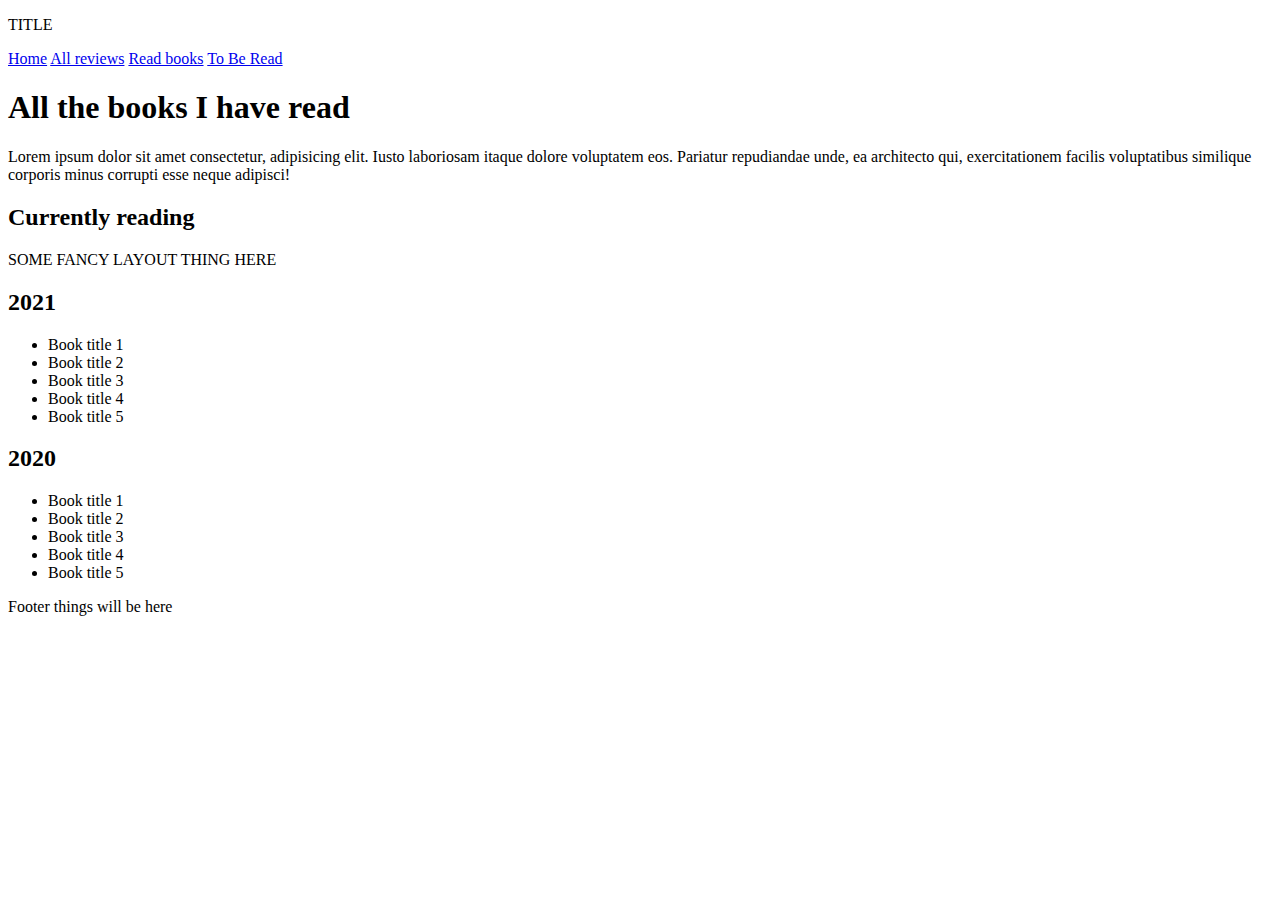
==== read-books.html @ a592f249 "Start adding content" ====
<!DOCTYPE html>
<html lang="en">

<head>
    <meta charset="UTF-8">
    <meta http-equiv="X-UA-Compatible" content="IE=edge">
    <meta name="viewport" content="width=device-width, initial-scale=1.0">
    <link rel="stylesheet" href="style.css" />
    <title>Book thing</title>
</head>

<body>
    <header>
        <p>TITLE</p>
        <nav>
            <a href="index.html">Home</a>
            <a href="reviews.html">All reviews</a>
            <a href="read-books.html">Read books</a>
            <a href="tbr.html">To Be Read</a>
        </nav>
    </header>
    <main>
        <h1>All the books I have read</h1>
        <p>Lorem ipsum dolor sit amet consectetur, adipisicing elit. Iusto laboriosam itaque dolore voluptatem eos.
            Pariatur repudiandae unde, ea architecto qui, exercitationem facilis voluptatibus similique corporis minus
            corrupti esse neque adipisci!</p>

        <article>
            <h2>Currently reading</h2>
            <p>SOME FANCY LAYOUT THING HERE</p>
        </article>

        <section>
            <article>
                <h2>2021</h2>
                <div>
                    <ul>
                        <li>Book title 1</li>
                        <li>Book title 2</li>
                        <li>Book title 3</li>
                        <li>Book title 4</li>
                        <li>Book title 5</li>
                    </ul>
                </div>
            </article>
            <article>
                <h2>2020</h2>
                <div>
                    <ul>
                        <li>Book title 1</li>
                        <li>Book title 2</li>
                        <li>Book title 3</li>
                        <li>Book title 4</li>
                        <li>Book title 5</li>
                    </ul>
                </div>
            </article>
        </section>

    </main>
    <footer>
        <p>Footer things will be here</p>
    </footer>
</body>

</html>
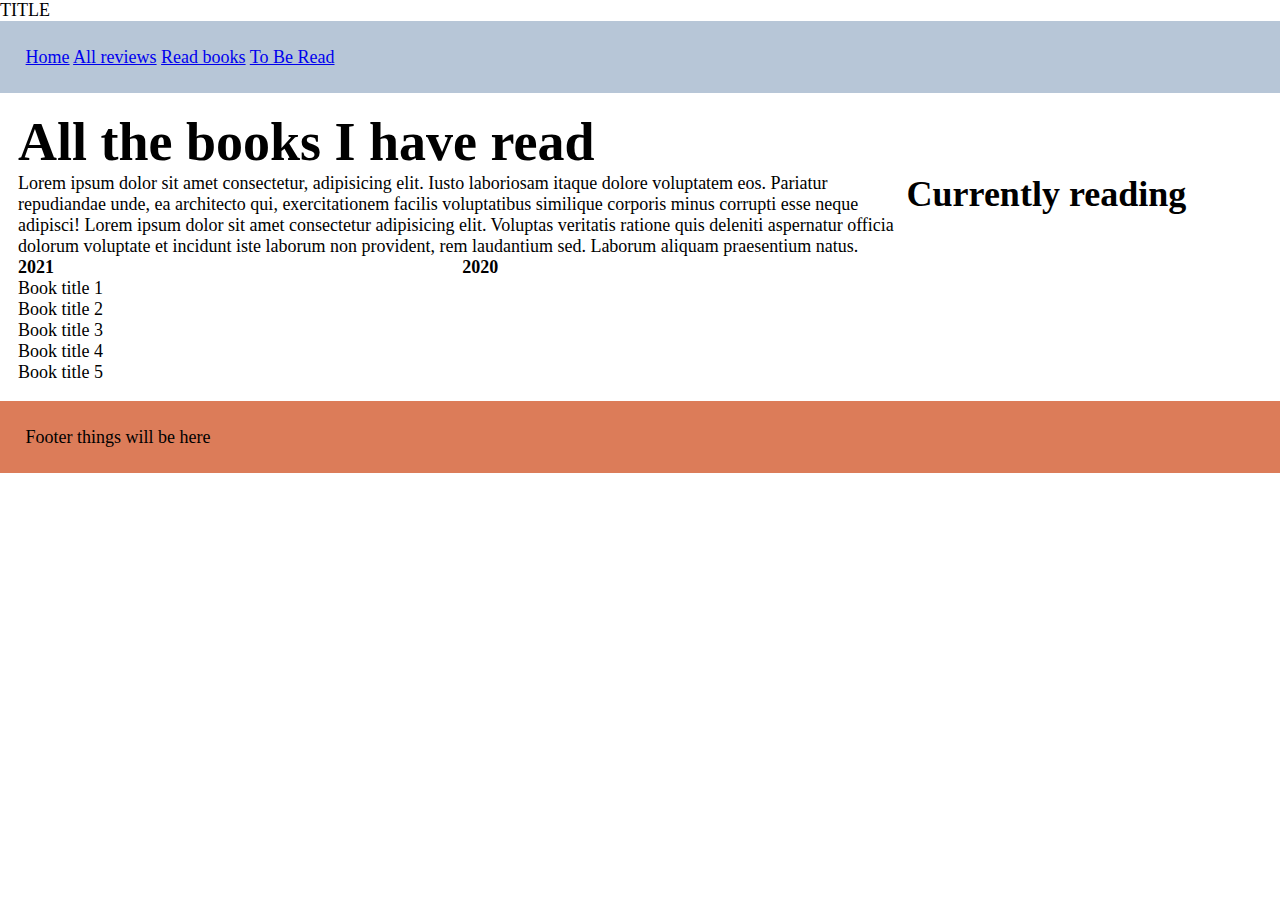
==== commit bd651a3e: "start styling layout, text and add js functionality to show/hide info" ====
--- a/read-books.html
+++ b/read-books.html
@@ -6,6 +6,7 @@
     <meta http-equiv="X-UA-Compatible" content="IE=edge">
     <meta name="viewport" content="width=device-width, initial-scale=1.0">
     <link rel="stylesheet" href="style.css" />
+    <script defer src="main.js"></script>
     <title>Book thing</title>
 </head>
 
@@ -19,21 +20,23 @@
             <a href="tbr.html">To Be Read</a>
         </nav>
     </header>
-    <main>
-        <h1>All the books I have read</h1>
+    <main class="grid main">
+        <h1 class="bigger title">All the books I have read</h1>
         <p>Lorem ipsum dolor sit amet consectetur, adipisicing elit. Iusto laboriosam itaque dolore voluptatem eos.
             Pariatur repudiandae unde, ea architecto qui, exercitationem facilis voluptatibus similique corporis minus
-            corrupti esse neque adipisci!</p>
+            corrupti esse neque adipisci! Lorem ipsum dolor sit amet consectetur adipisicing elit. Voluptas veritatis
+            ratione quis deleniti aspernatur officia dolorum voluptate et incidunt iste laborum non provident, rem
+            laudantium sed. Laborum aliquam praesentium natus.</p>
 
-        <article>
-            <h2>Currently reading</h2>
-            <p>SOME FANCY LAYOUT THING HERE</p>
+        <article class="currently-reading">
+            <h2 class="big">Currently reading</h2>
+            <img src="https://picsum.photos/200/300" alt="">
         </article>
 
-        <section>
+        <section class="grid section">
             <article>
-                <h2>2021</h2>
-                <div>
+                <h2 id="btn-2021">2021</h2>
+                <div id="read-books-2021">
                     <ul>
                         <li>Book title 1</li>
                         <li>Book title 2</li>
@@ -44,8 +47,8 @@
                 </div>
             </article>
             <article>
-                <h2>2020</h2>
-                <div>
+                <h2 id="btn-2020">2020</h2>
+                <div class="hide" id="read-books-2020">
                     <ul>
                         <li>Book title 1</li>
                         <li>Book title 2</li>
@@ -56,7 +59,6 @@
                 </div>
             </article>
         </section>
-
     </main>
     <footer>
         <p>Footer things will be here</p>
--- a/style.css
+++ b/style.css
@@ -0,0 +1,70 @@
+* {
+  margin: 0;
+  padding: 0;
+  box-sizing: border-box;
+  font-size: 18px;
+}
+
+:root {
+  --blue: #b7c6d7;
+  --orange: #dc7c59;
+  --almost-white: #fcfaf8;
+}
+
+nav {
+  background-color: var(--blue);
+  padding: 2vw;
+}
+
+main {
+  margin: 1rem;
+}
+
+footer {
+  background-color: var(--orange);
+  padding: 2vw;
+}
+
+ul {
+  list-style: none;
+}
+
+.hide {
+  display: none;
+}
+
+.flex {
+  display: flex;
+}
+
+.space-around {
+  justify-content: space-around;
+}
+
+.big {
+  font-size: 2rem;
+}
+
+.bigger {
+  font-size: 3rem;
+}
+
+.grid {
+  display: grid;
+}
+
+.main {
+  grid-template: auto / 2.5fr 1fr;
+}
+
+.section {
+  grid-template: auto / 1fr 1fr;
+}
+
+.title {
+  grid-column: 1 / 3;
+}
+
+.currently-reading {
+  grid-area: 2 / 2 / 4 / 3;
+}
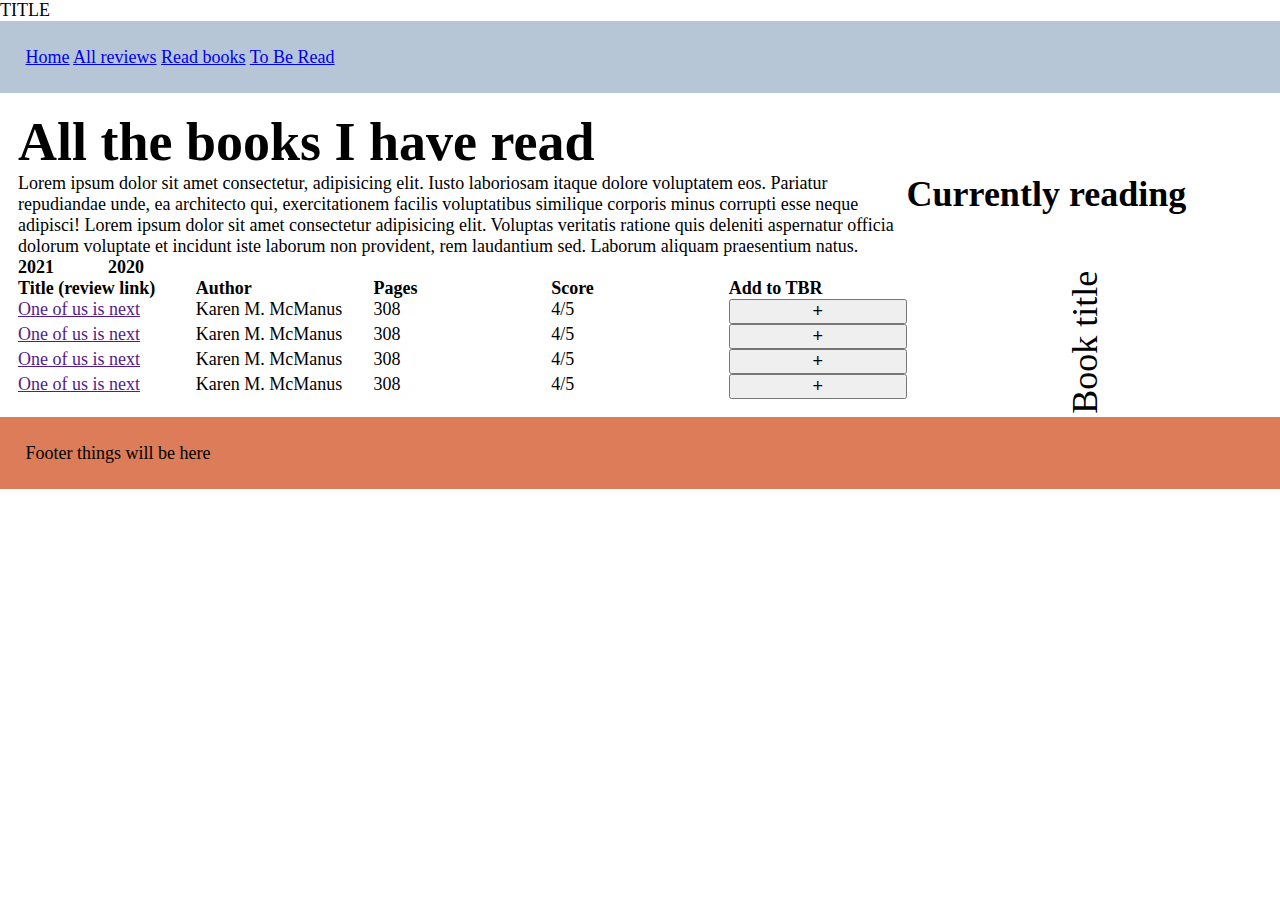
==== commit b0795723: "Add and improve content and layout" ====
--- a/read-books.html
+++ b/read-books.html
@@ -30,34 +30,61 @@
 
         <article class="currently-reading">
             <h2 class="big">Currently reading</h2>
+            <p class="big rotate">Book title</p>
             <img src="https://picsum.photos/200/300" alt="">
         </article>
 
         <section class="grid section">
-            <article>
-                <h2 id="btn-2021">2021</h2>
-                <div id="read-books-2021">
-                    <ul>
-                        <li>Book title 1</li>
-                        <li>Book title 2</li>
-                        <li>Book title 3</li>
-                        <li>Book title 4</li>
-                        <li>Book title 5</li>
-                    </ul>
-                </div>
-            </article>
-            <article>
-                <h2 id="btn-2020">2020</h2>
-                <div class="hide" id="read-books-2020">
-                    <ul>
-                        <li>Book title 1</li>
-                        <li>Book title 2</li>
-                        <li>Book title 3</li>
-                        <li>Book title 4</li>
-                        <li>Book title 5</li>
-                    </ul>
-                </div>
-            </article>
+            <h2 id="btn-2021">2021</h2>
+            <div id="read-books-2021">
+                <ul>
+                    <li class="grid book-list">
+                        <p class="bold">Title (review link)</p>
+                        <p class="bold">Author</p>
+                        <p class="bold">Pages</p>
+                        <p class="bold">Score</p>
+                        <p class="bold">Add to TBR</p>
+                    </li>
+                    <li class="grid book-list">
+                        <a href="">One of us is next</a>
+                        <p>Karen M. McManus</p>
+                        <p>308</p>
+                        <p>4/5</p>
+                        <button>+</button>
+                    </li>
+                    <li class="grid book-list">
+                        <a href="">One of us is next</a>
+                        <p>Karen M. McManus</p>
+                        <p>308</p>
+                        <p>4/5</p>
+                        <button>+</button>
+                    </li>
+                    <li class="grid book-list">
+                        <a href="">One of us is next</a>
+                        <p>Karen M. McManus</p>
+                        <p>308</p>
+                        <p>4/5</p>
+                        <button>+</button>
+                    </li>
+                    <li class="grid book-list">
+                        <a href="">One of us is next</a>
+                        <p>Karen M. McManus</p>
+                        <p>308</p>
+                        <p>4/5</p>
+                        <button>+</button>
+                    </li>
+                </ul>
+            </div>
+            <h2 id="btn-2020">2020</h2>
+            <div class="hide" id="read-books-2020">
+                <ul>
+                    <li>Book title 1</li>
+                    <li>Book title 2</li>
+                    <li>Book title 3</li>
+                    <li>Book title 4</li>
+                    <li>Book title 5</li>
+                </ul>
+            </div>
         </section>
     </main>
     <footer>
--- a/style.css
+++ b/style.css
@@ -37,6 +37,10 @@
   display: flex;
 }
 
+.row {
+  flex-direction: row;
+}
+
 .space-around {
   justify-content: space-around;
 }
@@ -49,6 +53,10 @@
   font-size: 3rem;
 }
 
+.bold {
+  font-weight: bold;
+}
+
 .grid {
   display: grid;
 }
@@ -58,7 +66,11 @@
 }
 
 .section {
-  grid-template: auto / 1fr 1fr;
+  grid-template: auto / 5rem 1fr;
+}
+
+.book-list{
+  grid-template-columns: repeat(5, 1fr);
 }
 
 .title {
@@ -68,3 +80,17 @@
 .currently-reading {
   grid-area: 2 / 2 / 4 / 3;
 }
+
+.rotate {
+  transform: rotate(-90deg);
+}
+
+#btn-2022 {
+  grid-area: 1 / 2 / 3 / 2;
+}
+
+#read-books-2020,
+#read-books-2021 {
+  grid-area: 2 / 1 / 3 / 3;
+}
+
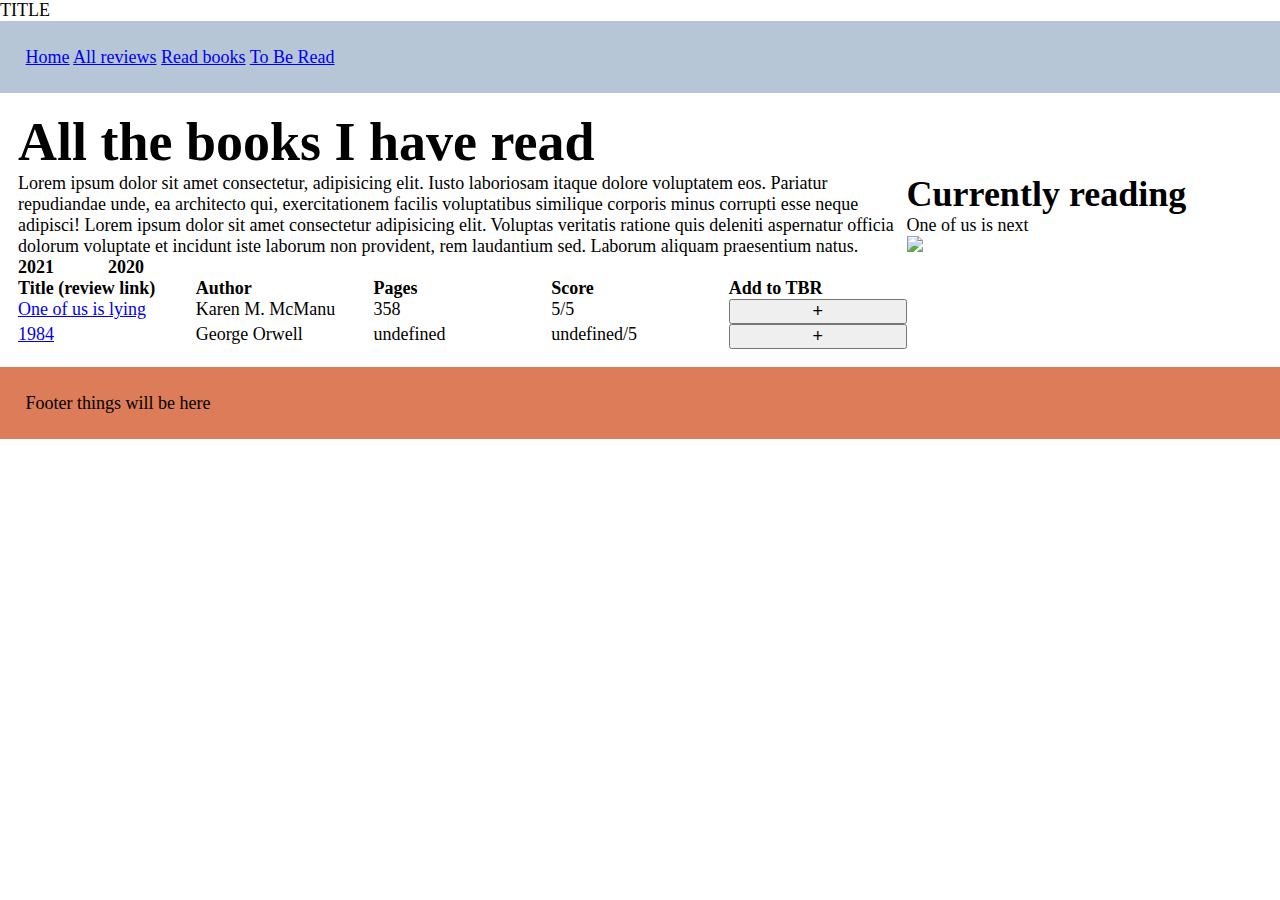
==== commit 05e13294: "Change read-books to use json and fetch instead" ====
--- a/read-books.html
+++ b/read-books.html
@@ -6,7 +6,7 @@
     <meta http-equiv="X-UA-Compatible" content="IE=edge">
     <meta name="viewport" content="width=device-width, initial-scale=1.0">
     <link rel="stylesheet" href="style.css" />
-    <script defer src="main.js"></script>
+    <script defer src="js/app-read-books.js"></script>
     <title>Book thing</title>
 </head>
 
@@ -30,61 +30,35 @@
 
         <article class="currently-reading">
             <h2 class="big">Currently reading</h2>
-            <p class="big rotate">Book title</p>
-            <img src="https://picsum.photos/200/300" alt="">
+            <div id="current-read-root"></div>
         </article>
-
-        <section class="grid section">
-            <h2 id="btn-2021">2021</h2>
-            <div id="read-books-2021">
-                <ul>
-                    <li class="grid book-list">
-                        <p class="bold">Title (review link)</p>
-                        <p class="bold">Author</p>
-                        <p class="bold">Pages</p>
-                        <p class="bold">Score</p>
-                        <p class="bold">Add to TBR</p>
-                    </li>
-                    <li class="grid book-list">
-                        <a href="">One of us is next</a>
-                        <p>Karen M. McManus</p>
-                        <p>308</p>
-                        <p>4/5</p>
-                        <button>+</button>
-                    </li>
-                    <li class="grid book-list">
-                        <a href="">One of us is next</a>
-                        <p>Karen M. McManus</p>
-                        <p>308</p>
-                        <p>4/5</p>
-                        <button>+</button>
-                    </li>
-                    <li class="grid book-list">
-                        <a href="">One of us is next</a>
-                        <p>Karen M. McManus</p>
-                        <p>308</p>
-                        <p>4/5</p>
-                        <button>+</button>
-                    </li>
-                    <li class="grid book-list">
-                        <a href="">One of us is next</a>
-                        <p>Karen M. McManus</p>
-                        <p>308</p>
-                        <p>4/5</p>
-                        <button>+</button>
-                    </li>
-                </ul>
-            </div>
-            <h2 id="btn-2020">2020</h2>
-            <div class="hide" id="read-books-2020">
-                <ul>
-                    <li>Book title 1</li>
-                    <li>Book title 2</li>
-                    <li>Book title 3</li>
-                    <li>Book title 4</li>
-                    <li>Book title 5</li>
-                </ul>
-            </div>
+        <section>
+            <section class="grid section">
+                <h2 id="btn-2021">2021</h2>
+                <div id="read-books-2021">
+                    <ul id="app-2021-root">
+                        <li class="grid book-list">
+                            <p class="bold">Title (review link)</p>
+                            <p class="bold">Author</p>
+                            <p class="bold">Pages</p>
+                            <p class="bold">Score</p>
+                            <p class="bold">Add to TBR</p>
+                        </li>
+                    </ul>
+                </div>
+                <h2 id="btn-2020">2020</h2>
+                <div class="hide" id="read-books-2020">
+                    <ul id="app-2020-root">
+                        <li class="grid book-list">
+                            <p class="bold">Title (review link)</p>
+                            <p class="bold">Author</p>
+                            <p class="bold">Pages</p>
+                            <p class="bold">Score</p>
+                            <p class="bold">Add to TBR</p>
+                        </li>
+                    </ul>
+                </div>
+            </section>
         </section>
     </main>
     <footer>
--- a/style.css
+++ b/style.css
@@ -69,8 +69,42 @@
   grid-template: auto / 5rem 1fr;
 }
 
-.book-list{
+.book-list {
   grid-template-columns: repeat(5, 1fr);
+}
+
+.reviews-main {
+  grid-template-columns: repeat(3, 1fr);
+}
+
+.book-tile {
+  grid-template: 1rem 1rem 3rem / auto 1fr 1fr;
+  padding-bottom: 1rem;
+}
+
+.span-3 {
+  grid-column: span 3;
+}
+
+.book-tile-title {
+  grid-area: 1 / 2 / 2 / 4;
+}
+
+.book-tile-author {
+  grid-area: 2 / 2 / 3 / 4;
+}
+
+.book-tile-img {
+  grid-area: 1 / 1 / 6 / 2;
+}
+
+.book-tile-buy,
+.book-tile-library {
+  grid-column: span 2;
+}
+
+.book-tile-review {
+  grid-column: span 3;
 }
 
 .title {
@@ -93,4 +127,3 @@
 #read-books-2021 {
   grid-area: 2 / 1 / 3 / 3;
 }
-
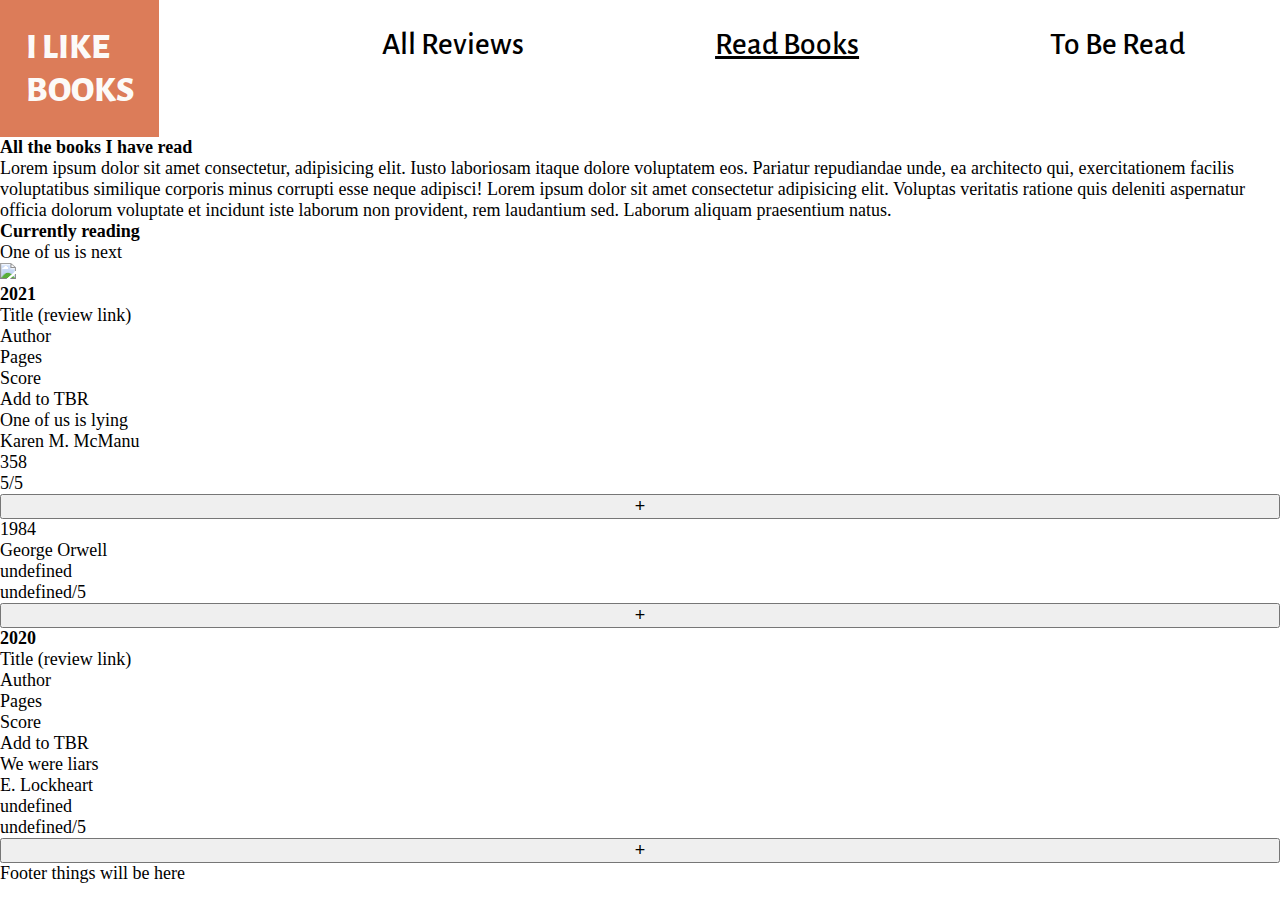
==== commit 9209bb90: "Style header and start styling index and reviews" ====
--- a/read-books.html
+++ b/read-books.html
@@ -5,19 +5,21 @@
     <meta charset="UTF-8">
     <meta http-equiv="X-UA-Compatible" content="IE=edge">
     <meta name="viewport" content="width=device-width, initial-scale=1.0">
-    <link rel="stylesheet" href="style.css" />
+    <link rel="stylesheet" href="css/style.css" />
     <script defer src="js/app-read-books.js"></script>
     <title>Book thing</title>
 </head>
 
 <body>
-    <header>
-        <p>TITLE</p>
-        <nav>
-            <a href="index.html">Home</a>
-            <a href="reviews.html">All reviews</a>
-            <a href="read-books.html">Read books</a>
-            <a href="tbr.html">To Be Read</a>
+    <header class="grid">
+        <div class="flex column page-logo">
+            <a href="index.html">I LIKE</a>
+            <a href="index.html">BOOKS</a>
+        </div>
+        <nav class="flex around">
+            <a href="reviews.html" class="bigger-text">All Reviews</a>
+            <a href="read-books.html" class="bigger-text underline">Read Books</a>
+            <a href="tbr.html" class="bigger-text">To Be Read</a>
         </nav>
     </header>
     <main class="grid main">
--- a/css/style.css
+++ b/css/style.css
@@ -0,0 +1,167 @@
+@import url("https://fonts.googleapis.com/css2?family=Alegreya+Sans:wght@400;500;700;800&family=Alegreya:wght@400;500;600;700&display=swap");
+
+/*
+font-family: 'Alegreya', serif;
+font-family: 'Alegreya Sans', sans-serif;
+*/
+
+* {
+  margin: 0;
+  padding: 0;
+  box-sizing: border-box;
+  font-size: 18px;
+}
+
+:root {
+  --blue: #b7c6d7;
+  --orange: #dc7c59;
+  --almost-white: #fcfaf8;
+}
+
+a {
+  text-decoration: none;
+  color: black;
+}
+
+a:hover {
+  text-decoration: underline;
+}
+
+.grid {
+  display: grid;
+}
+
+.flex {
+  display: flex;
+}
+
+.around {
+  justify-content: space-around;
+}
+
+.column {
+  flex-direction: column;
+}
+
+.page-title {
+  font-family: "Alegreya Sans", sans-serif;
+  font-size: 2.25rem;
+  font-weight: 700;
+  color: var(--orange);
+}
+
+.bigger-text {
+  font-family: "Alegreya Sans", sans-serif;
+  font-size: 1.75rem;
+  font-weight: 500;
+}
+
+.underline {
+  text-decoration: underline;
+}
+
+header {
+  grid-template-columns: auto 1fr;
+}
+
+.reviews-main {
+  grid-template-columns: repeat(auto-fit, minmax(250px, 1fr));
+}
+
+.review {
+  margin: 1rem;
+  grid-template-columns: repeat(2, 1fr);
+}
+
+.span-end {
+  grid-column: 1 / end;
+}
+
+.span-2 {
+  grid-column: span 2;
+}
+
+.page-logo {
+  background-color: var(--orange);
+  padding: 2vw;
+}
+
+.page-logo a {
+  color: var(--almost-white);
+  font-family: "Alegreya Sans", sans-serif;
+  font-size: 2rem;
+  font-weight: 800;
+}
+
+.page-logo a:hover {
+  text-decoration: none;
+}
+
+nav {
+  margin-top: 2vw;
+  margin-left: 10vw;
+}
+
+.review-img {
+  grid-row: 1 / 8;
+}
+
+.border-thing {
+  position: relative;
+  margin: 2vw;
+  width: 470px;
+}
+
+.border-thing h1 {
+  padding: 2vw 0 0 2vw;
+}
+
+.border-thing p {
+  padding: 0 2vw 2vw 0;
+  text-align: end;
+}
+
+.border-thing:before,
+.border-thing:after {
+  content: "";
+  display: block;
+  position: absolute;
+  background-color: transparent;
+  pointer-events: none;
+}
+
+.border-thing:before {
+  top: 0;
+  left: 0;
+  right: 65%;
+  bottom: 45%;
+  border-top: 0.3rem solid var(--blue);
+  border-left: 0.3rem solid var(--blue);
+}
+
+.border-thing:after {
+  top: 45%;
+  left: 65%;
+  right: 0%;
+  bottom: 0;
+  border-bottom: 0.3rem solid var(--blue);
+  border-right: 0.3rem solid var(--blue);
+}
+
+@media screen and (max-width: 450px) {
+  .bigger-text {
+    font-size: 1rem;
+  }
+
+  .page-title {
+    font-size: 1.2rem;
+  }
+
+  .border-thing {
+    max-width: 90vw;
+  }
+
+  nav {
+    flex-direction: column;
+  }
+}
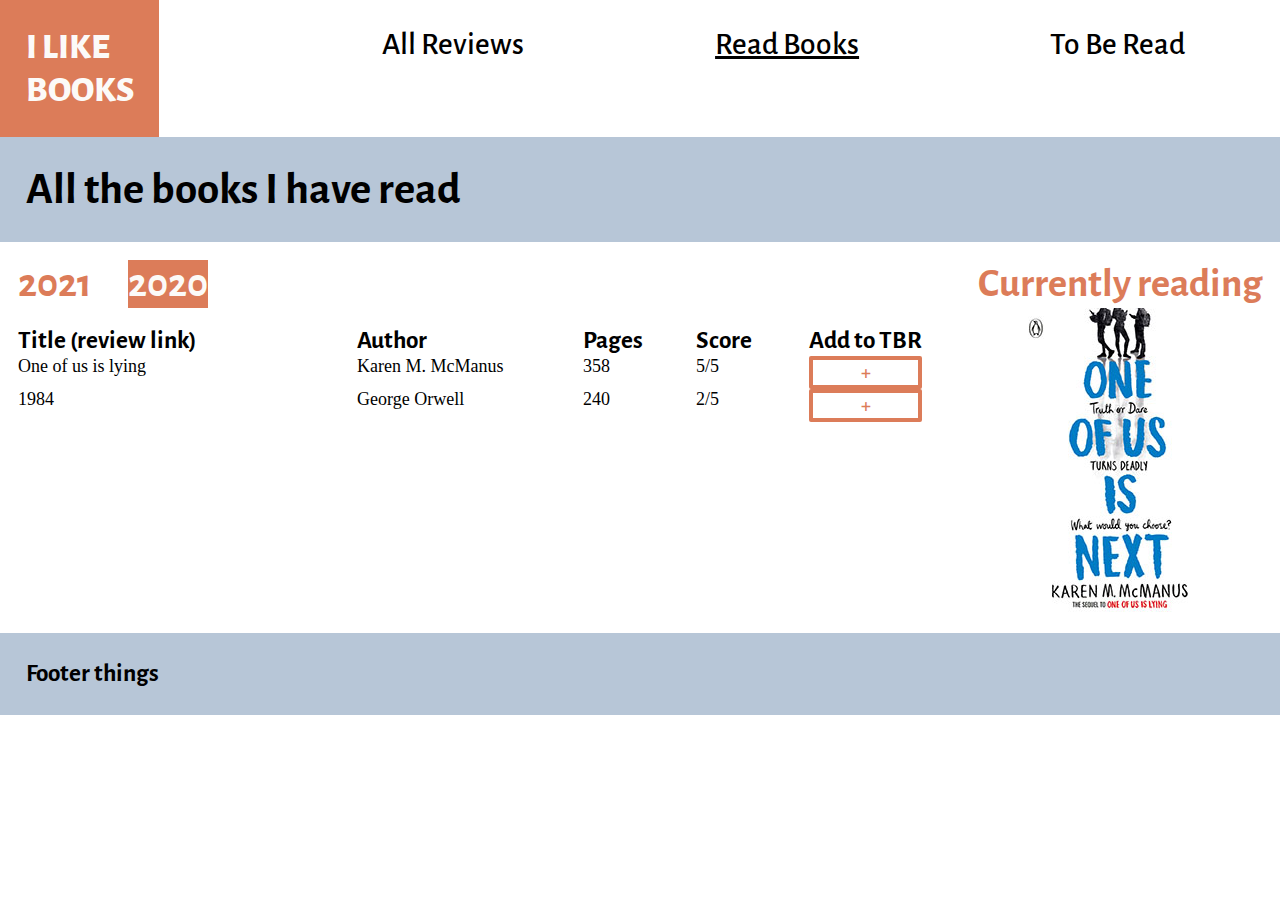
==== commit 17c97e1b: "Style a bunch of stuff" ====
--- a/read-books.html
+++ b/read-books.html
@@ -22,49 +22,44 @@
             <a href="tbr.html" class="bigger-text">To Be Read</a>
         </nav>
     </header>
-    <main class="grid main">
-        <h1 class="bigger title">All the books I have read</h1>
-        <p>Lorem ipsum dolor sit amet consectetur, adipisicing elit. Iusto laboriosam itaque dolore voluptatem eos.
-            Pariatur repudiandae unde, ea architecto qui, exercitationem facilis voluptatibus similique corporis minus
-            corrupti esse neque adipisci! Lorem ipsum dolor sit amet consectetur adipisicing elit. Voluptas veritatis
-            ratione quis deleniti aspernatur officia dolorum voluptate et incidunt iste laborum non provident, rem
-            laudantium sed. Laborum aliquam praesentium natus.</p>
-
-        <article class="currently-reading">
-            <h2 class="big">Currently reading</h2>
-            <div id="current-read-root"></div>
-        </article>
-        <section>
-            <section class="grid section">
-                <h2 id="btn-2021">2021</h2>
-                <div id="read-books-2021">
+    <main class="read-main">
+        <h1 class="title span-2">All the books I have read</h1>
+        <div class="flex between start">
+            <section class="grid read-books">
+                <h2 class="year-btn page-title" id="btn-2021">2021</h2>
+                <h2 class="year-btn page-title change-color" id="btn-2020">2020</h2>
+                <div id="read-books-2021" class="span-end">
                     <ul id="app-2021-root">
                         <li class="grid book-list">
-                            <p class="bold">Title (review link)</p>
-                            <p class="bold">Author</p>
-                            <p class="bold">Pages</p>
-                            <p class="bold">Score</p>
-                            <p class="bold">Add to TBR</p>
+                            <p class="medium-text">Title (review link)</p>
+                            <p class="medium-text">Author</p>
+                            <p class="medium-text">Pages</p>
+                            <p class="medium-text">Score</p>
+                            <p class="medium-text">Add to TBR</p>
                         </li>
                     </ul>
                 </div>
-                <h2 id="btn-2020">2020</h2>
-                <div class="hide" id="read-books-2020">
+                <div class="hide span-end" id="read-books-2020">
                     <ul id="app-2020-root">
                         <li class="grid book-list">
-                            <p class="bold">Title (review link)</p>
-                            <p class="bold">Author</p>
-                            <p class="bold">Pages</p>
-                            <p class="bold">Score</p>
-                            <p class="bold">Add to TBR</p>
+                            <p class="medium-text">Title (review link)</p>
+                            <p class="medium-text">Author</p>
+                            <p class="medium-text">Pages</p>
+                            <p class="medium-text">Score</p>
+                            <p class="medium-text">Add to TBR</p>
                         </li>
                     </ul>
                 </div>
             </section>
-        </section>
+            <article class="currently-reading margin-1">
+                <h2 class="page-title">Currently reading</h2>
+                <div id="current-read-root" class="flex column center"></div>
+            </article>
+        </div>
+
     </main>
     <footer>
-        <p>Footer things will be here</p>
+        <p class="medium-text">Footer things</p>
     </footer>
 </body>
 
--- a/css/style.css
+++ b/css/style.css
@@ -10,6 +10,19 @@
   padding: 0;
   box-sizing: border-box;
   font-size: 18px;
+  list-style: none;
+}
+
+.margin-1 {
+  margin: 1rem;
+}
+
+.margin-left {
+  margin-left: 1rem;
+}
+
+.margin-not-top {
+  margin: 0 1rem 1rem 1rem;
 }
 
 :root {
@@ -18,6 +31,11 @@
   --almost-white: #fcfaf8;
 }
 
+footer {
+  padding: 2vw;
+  background-color: var(--blue);
+}
+
 a {
   text-decoration: none;
   color: black;
@@ -27,6 +45,10 @@
   text-decoration: underline;
 }
 
+.hide {
+  display: none;
+}
+
 .grid {
   display: grid;
 }
@@ -39,8 +61,30 @@
   justify-content: space-around;
 }
 
+.between {
+  justify-content: space-between;
+}
+
 .column {
   flex-direction: column;
+}
+
+.center {
+  justify-content: center;
+  align-items: center;
+}
+
+.start {
+  align-items: flex-start;
+}
+
+.title {
+  font-family: "Alegreya Sans", sans-serif;
+  font-size: 2.5rem;
+  font-weight: 700;
+  color: black;
+  padding: 2vw;
+  background-color: var(--blue);
 }
 
 .page-title {
@@ -50,35 +94,124 @@
   color: var(--orange);
 }
 
+.medium-text {
+  font-family: "Alegreya Sans", sans-serif;
+  font-size: 1.4rem;
+  font-weight: 600;
+}
+
 .bigger-text {
   font-family: "Alegreya Sans", sans-serif;
   font-size: 1.75rem;
   font-weight: 500;
 }
 
+.button-text {
+  font-family: "Alegreya Sans", sans-serif;
+  font-size: 1.15rem;
+  font-weight: 500;
+}
+
+.button-text:hover {
+  text-decoration: none;
+  font-weight: 700;
+}
+
 .underline {
   text-decoration: underline;
 }
 
-header {
+header,
+.review{
   grid-template-columns: auto 1fr;
 }
 
+.read-books {
+  grid-template-columns: auto auto 1fr;
+}
+
+.first-page {
+  grid-template-columns: repeat(auto-fit, minmax(200px, 1fr));
+}
+
+.my-tbr-list {
+  grid-template-columns: 3fr 2fr 2fr 1fr;
+}
+
+.your-tbr-list {
+  grid-template-columns: repeat(4, 2fr) 1fr;
+}
+
 .reviews-main {
-  grid-template-columns: repeat(auto-fit, minmax(250px, 1fr));
+  grid-template-columns: repeat(auto-fit, minmax(340px, 1fr));
 }
 
 .review {
+  grid-template-rows: auto 1fr auto 1fr 0.5fr 0.5fr 0.5fr auto;
+  padding: 1rem;
+  border: 0.5rem solid var(--orange);
+}
+
+.review img {
+  grid-row: 1 / 8;
+  padding-right: 1rem;
+  max-width: 200px;
+}
+
+.review button,
+.book-list button,
+.my-tbr-list button,
+.your-tbr-list button {
+  max-width: 50vw;
+  border-radius: 2px;
+  border: 0.25rem solid var(--orange);
+  background-color: white;
+  color: var(--orange);
+}
+
+.book-list button:hover,
+.my-tbr-list button:hover,
+.your-tbr-list button:hover {
+  border-color: white;
+  background-color: var(--orange);
+  color: white;
+}
+
+.review-text {
+  margin: 1rem 0 0.5rem 0;
+}
+
+.book-list {
+  grid-template-columns: 3fr 2fr 1fr 1fr 1fr;
+}
+
+.currently-reading {
+  place-self: center;
+}
+
+.read-books {
   margin: 1rem;
-  grid-template-columns: repeat(2, 1fr);
+}
+
+.year-btn {
+  align-self: end;
+  margin: 0 2rem 1rem 0;
 }
 
 .span-end {
-  grid-column: 1 / end;
+  grid-column: 1 / -1;
 }
 
 .span-2 {
   grid-column: span 2;
+}
+
+.span-2-row {
+  grid-row: span 2;
+}
+
+.span-3 {
+  grid-column: span 3;
 }
 
 .page-logo {
@@ -102,14 +235,14 @@
   margin-left: 10vw;
 }
 
-.review-img {
-  grid-row: 1 / 8;
+.change-color {
+  background-color: var(--orange);
+  color: var(--almost-white);
 }
 
 .border-thing {
   position: relative;
   margin: 2vw;
-  width: 470px;
 }
 
 .border-thing h1 {
@@ -135,8 +268,8 @@
   left: 0;
   right: 65%;
   bottom: 45%;
-  border-top: 0.3rem solid var(--blue);
-  border-left: 0.3rem solid var(--blue);
+  border-top: 0.35rem solid var(--blue);
+  border-left: 0.35rem solid var(--blue);
 }
 
 .border-thing:after {
@@ -144,17 +277,28 @@
   left: 65%;
   right: 0%;
   bottom: 0;
-  border-bottom: 0.3rem solid var(--blue);
-  border-right: 0.3rem solid var(--blue);
+  border-bottom: 0.35rem solid var(--blue);
+  border-right: 0.35rem solid var(--blue);
 }
 
 @media screen and (max-width: 450px) {
-  .bigger-text {
-    font-size: 1rem;
-  }
-
-  .page-title {
-    font-size: 1.2rem;
+  * {
+    font-size: 12px;
+  }
+
+  p,
+  a {
+    font-size: 1.5rem;
+  }
+
+  .reviews-main {
+    grid-template-columns: repeat(auto-fit, minmax(300px, 1fr));
+  }
+
+  .review img {
+    grid-row: 1 / 8;
+    padding-right: 1rem;
+    max-width: 150px;
   }
 
   .border-thing {
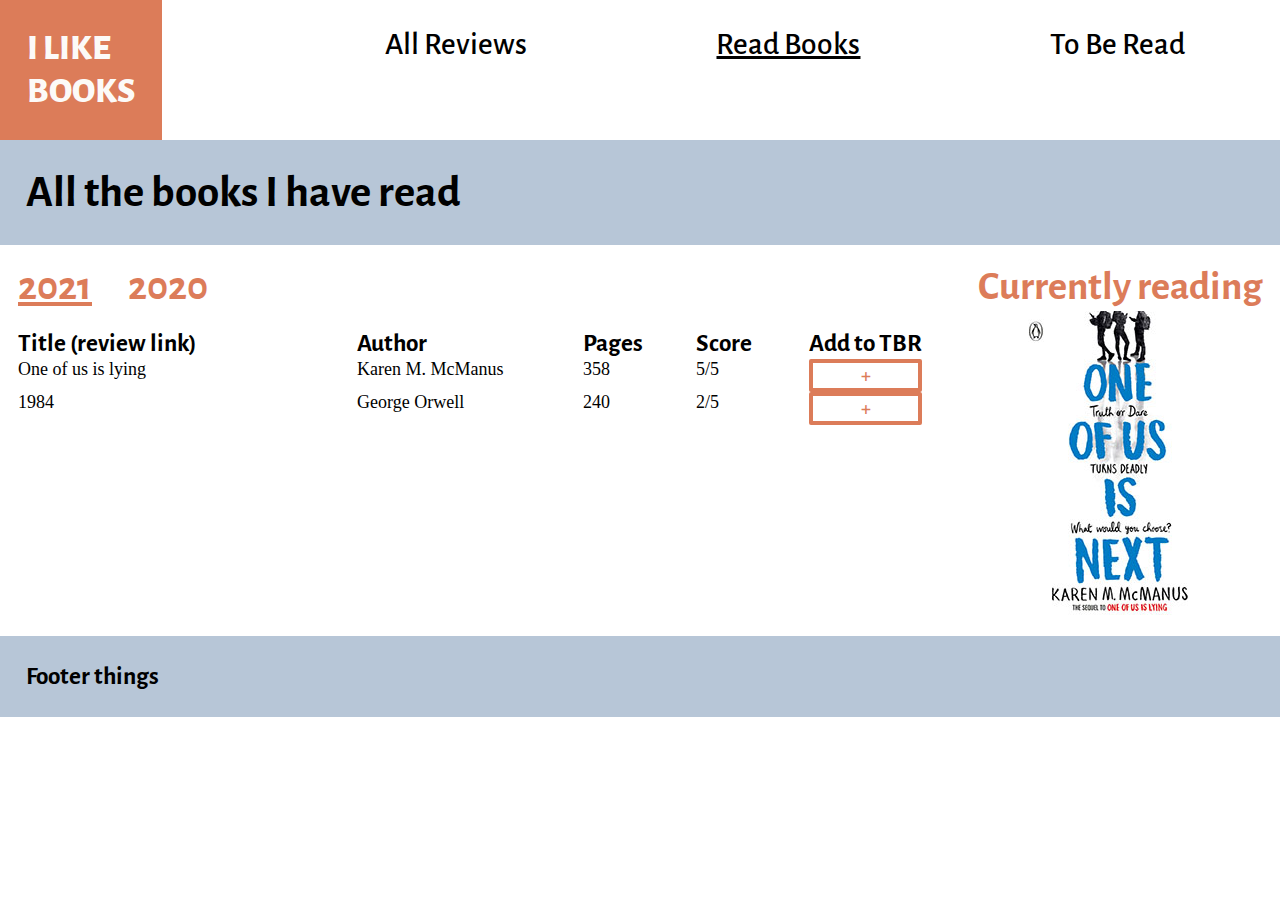
==== commit d8f8aefe: "Finish project" ====
--- a/read-books.html
+++ b/read-books.html
@@ -26,13 +26,13 @@
         <h1 class="title span-2">All the books I have read</h1>
         <div class="flex between start">
             <section class="grid read-books">
-                <h2 class="year-btn page-title" id="btn-2021">2021</h2>
-                <h2 class="year-btn page-title change-color" id="btn-2020">2020</h2>
+                <h2 class="year-btn page-title underline" id="btn-2021">2021</h2>
+                <h2 class="year-btn page-title" id="btn-2020">2020</h2>
                 <div id="read-books-2021" class="span-end">
                     <ul id="app-2021-root">
                         <li class="grid book-list">
-                            <p class="medium-text">Title (review link)</p>
-                            <p class="medium-text">Author</p>
+                            <p class="medium-text list-title">Title (review link)</p>
+                            <p class="medium-text author">Author</p>
                             <p class="medium-text">Pages</p>
                             <p class="medium-text">Score</p>
                             <p class="medium-text">Add to TBR</p>
@@ -42,8 +42,8 @@
                 <div class="hide span-end" id="read-books-2020">
                     <ul id="app-2020-root">
                         <li class="grid book-list">
-                            <p class="medium-text">Title (review link)</p>
-                            <p class="medium-text">Author</p>
+                            <p class="medium-text list-title">Title (review link)</p>
+                            <p class="medium-text author">Author</p>
                             <p class="medium-text">Pages</p>
                             <p class="medium-text">Score</p>
                             <p class="medium-text">Add to TBR</p>
--- a/css/style.css
+++ b/css/style.css
@@ -1,9 +1,4 @@
 @import url("https://fonts.googleapis.com/css2?family=Alegreya+Sans:wght@400;500;700;800&family=Alegreya:wght@400;500;600;700&display=swap");
-
-/*
-font-family: 'Alegreya', serif;
-font-family: 'Alegreya Sans', sans-serif;
-*/
 
 * {
   margin: 0;
@@ -13,18 +8,6 @@
   list-style: none;
 }
 
-.margin-1 {
-  margin: 1rem;
-}
-
-.margin-left {
-  margin-left: 1rem;
-}
-
-.margin-not-top {
-  margin: 0 1rem 1rem 1rem;
-}
-
 :root {
   --blue: #b7c6d7;
   --orange: #dc7c59;
@@ -34,6 +17,24 @@
 footer {
   padding: 2vw;
   background-color: var(--blue);
+}
+
+nav {
+  margin-top: 2vw;
+  margin-left: 10vw;
+}
+
+.margin-1 {
+  margin: 1rem;
+}
+
+.margin-sides {
+  margin-left: 1rem;
+  margin-right: 1rem;
+}
+
+.margin-not-top {
+  margin: 0 1rem 1rem 1rem;
 }
 
 a {
@@ -122,7 +123,7 @@
 }
 
 header,
-.review{
+.review {
   grid-template-columns: auto 1fr;
 }
 
@@ -198,6 +199,11 @@
   margin: 0 2rem 1rem 0;
 }
 
+.year-btn:hover {
+  text-decoration: underline;
+  cursor: pointer;
+}
+
 .span-end {
   grid-column: 1 / -1;
 }
@@ -216,7 +222,7 @@
 
 .page-logo {
   background-color: var(--orange);
-  padding: 2vw;
+  padding: 1.5rem;
 }
 
 .page-logo a {
@@ -230,18 +236,9 @@
   text-decoration: none;
 }
 
-nav {
-  margin-top: 2vw;
-  margin-left: 10vw;
-}
-
-.change-color {
-  background-color: var(--orange);
-  color: var(--almost-white);
-}
-
 .border-thing {
   position: relative;
+  grid-column: span 3;
   margin: 2vw;
 }
 
@@ -281,7 +278,7 @@
   border-right: 0.35rem solid var(--blue);
 }
 
-@media screen and (max-width: 450px) {
+@media screen and (max-width: 620px) {
   * {
     font-size: 12px;
   }
@@ -296,16 +293,44 @@
   }
 
   .review img {
-    grid-row: 1 / 8;
-    padding-right: 1rem;
     max-width: 150px;
   }
 
   .border-thing {
-    max-width: 90vw;
-  }
-
-  nav {
+    grid-column: span 1;
+  }
+
+  .first-page img {
+    justify-self: center;
+  }
+
+  nav,
+  .read-main div {
     flex-direction: column;
   }
-}
+
+  .my-tbr-list {
+    grid-template-columns: 2fr 2fr 1fr;
+  }
+
+  .your-tbr-list {
+    grid-template-columns: 2fr 1.2fr 1.2fr 0.8fr;
+  }
+
+  .author {
+    grid-column-start: 1;
+    margin-bottom: 1rem;
+  }
+
+  .book-title {
+    font-weight: 600;
+  }
+
+  .book-list {
+    grid-template-columns: 2fr 1.2fr 1.2fr 0.8fr;
+  }
+
+  .list-title {
+    grid-column: span 4;
+  }
+}
